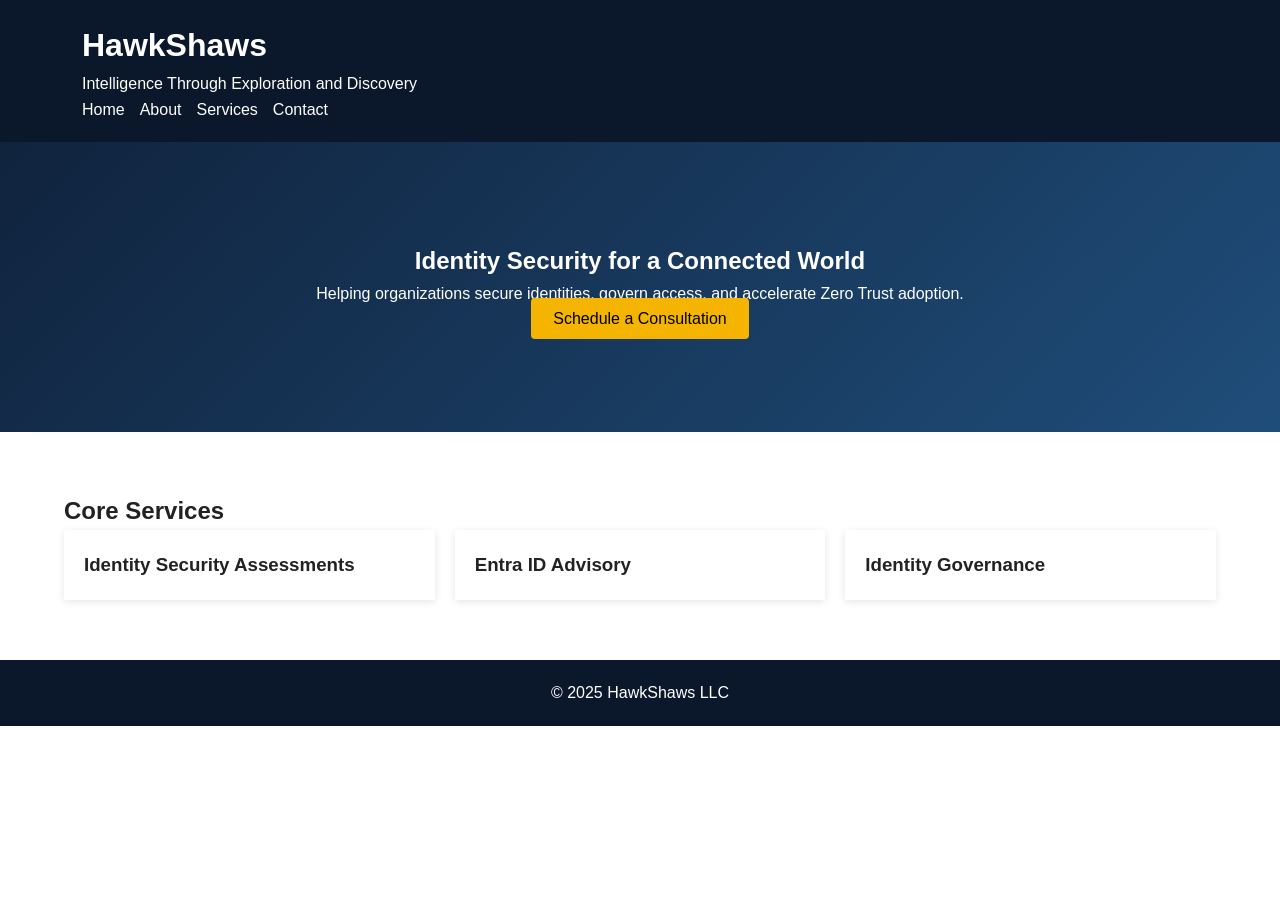
==== index.html @ cc8dcf1e "Hello World" ====
<!DOCTYPE html><html lang="en"><head><meta charset="UTF-8"><meta name="viewport" content="width=device-width, initial-scale=1.0"><title>HawkShaws | Intelligence Through Exploration and Discovery</title><link rel="stylesheet" href="style.css"></head><body><header><div class="container"><h1>HawkShaws</h1><p class="tagline">Intelligence Through Exploration and Discovery</p><nav><a href="index.html">Home</a><a href="about.html">About</a><a href="services.html">Services</a><a href="contact.html">Contact</a></nav></div></header><section class="hero"><div class="container"><h2>Identity Security for a Connected World</h2><p>Helping organizations secure identities, govern access, and accelerate Zero Trust adoption.</p><a class="btn" href="contact.html">Schedule a Consultation</a></div></section><section class="section"><div class="container"><h2>Core Services</h2><div class="cards"><div class="card"><h3>Identity Security Assessments</h3></div><div class="card"><h3>Entra ID Advisory</h3></div><div class="card"><h3>Identity Governance</h3></div></div></div></section><footer><p>© 2025 HawkShaws LLC</p></footer></body></html>
---- style.css ----
*{margin:0;padding:0;box-sizing:border-box}body{font-family:Arial,sans-serif;color:#222;line-height:1.6}header{background:#0b172a;color:#fff;padding:20px}nav a{color:#fff;margin-right:15px;text-decoration:none}.container{width:90%;max-width:1200px;margin:auto}.hero{background:linear-gradient(135deg,#10233d,#1f4d7a);color:#fff;padding:100px 20px;text-align:center}.btn{background:#f4b400;color:#000;padding:12px 22px;text-decoration:none;border-radius:4px}.section{padding:60px 0}.cards{display:grid;grid-template-columns:repeat(auto-fit,minmax(220px,1fr));gap:20px}.card{padding:20px;box-shadow:0 2px 8px rgba(0,0,0,.1)}footer{background:#0b172a;color:#fff;text-align:center;padding:20px}
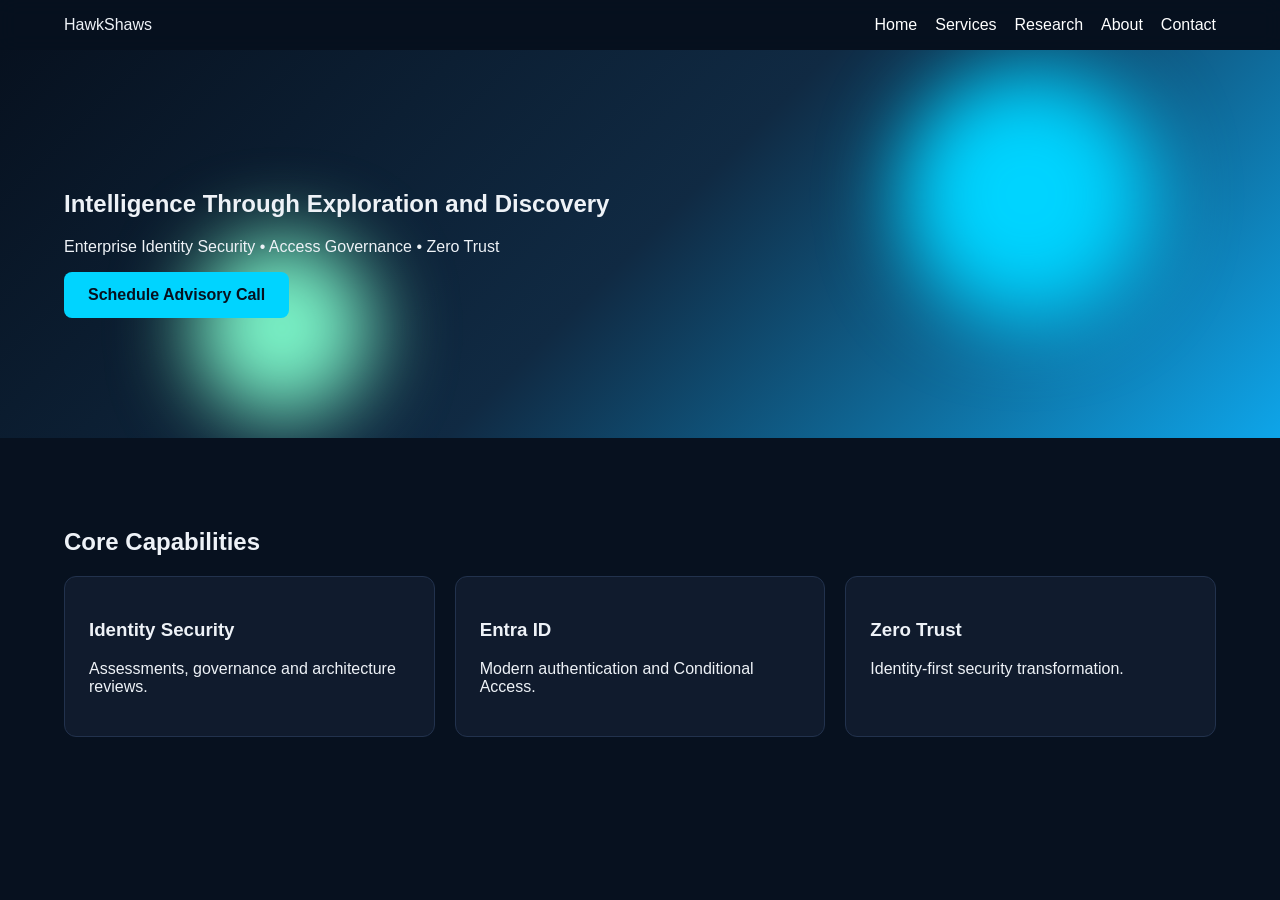
==== commit a778d534: "Add files via upload" ====
--- a/index.html
+++ b/index.html
@@ -1 +1,7 @@
-<!DOCTYPE html><html lang="en"><head><meta charset="UTF-8"><meta name="viewport" content="width=device-width, initial-scale=1.0"><title>HawkShaws | Intelligence Through Exploration and Discovery</title><link rel="stylesheet" href="style.css"></head><body><header><div class="container"><h1>HawkShaws</h1><p class="tagline">Intelligence Through Exploration and Discovery</p><nav><a href="index.html">Home</a><a href="about.html">About</a><a href="services.html">Services</a><a href="contact.html">Contact</a></nav></div></header><section class="hero"><div class="container"><h2>Identity Security for a Connected World</h2><p>Helping organizations secure identities, govern access, and accelerate Zero Trust adoption.</p><a class="btn" href="contact.html">Schedule a Consultation</a></div></section><section class="section"><div class="container"><h2>Core Services</h2><div class="cards"><div class="card"><h3>Identity Security Assessments</h3></div><div class="card"><h3>Entra ID Advisory</h3></div><div class="card"><h3>Identity Governance</h3></div></div></div></section><footer><p>© 2025 HawkShaws LLC</p></footer></body></html>+<!DOCTYPE html>
+<html lang="en"><head><meta charset="UTF-8"><meta name="viewport" content="width=device-width,initial-scale=1.0"><title>HawkShaws</title><link rel="stylesheet" href="style.css"></head>
+<body>
+<header class="header"><div class="container nav"><div class="logo">HawkShaws</div><button id="menuToggle" class="mobile-toggle">☰</button><nav id="navLinks" class="nav-links"><a href="#">Home</a><a href="services.html">Services</a><a href="research.html">Research</a><a href="about.html">About</a><a href="contact.html">Contact</a></nav></div></header>
+<section class="hero"><div class="orb orb1"></div><div class="orb orb2"></div><div class="container"><h1 class="fade">Intelligence Through Exploration and Discovery</h1><p class="fade delay">Enterprise Identity Security • Access Governance • Zero Trust</p><a class="btn fade delay2" href="contact.html">Schedule Advisory Call</a></div></section>
+<section class="container section"><h2>Core Capabilities</h2><div class="grid"><div class="card reveal"><h3>Identity Security</h3><p>Assessments, governance and architecture reviews.</p></div><div class="card reveal"><h3>Entra ID</h3><p>Modern authentication and Conditional Access.</p></div><div class="card reveal"><h3>Zero Trust</h3><p>Identity-first security transformation.</p></div></div></section>
+<script src="script.js"></script></body></html>
--- a/style.css
+++ b/style.css
@@ -1 +1 @@
-*{margin:0;padding:0;box-sizing:border-box}body{font-family:Arial,sans-serif;color:#222;line-height:1.6}header{background:#0b172a;color:#fff;padding:20px}nav a{color:#fff;margin-right:15px;text-decoration:none}.container{width:90%;max-width:1200px;margin:auto}.hero{background:linear-gradient(135deg,#10233d,#1f4d7a);color:#fff;padding:100px 20px;text-align:center}.btn{background:#f4b400;color:#000;padding:12px 22px;text-decoration:none;border-radius:4px}.section{padding:60px 0}.cards{display:grid;grid-template-columns:repeat(auto-fit,minmax(220px,1fr));gap:20px}.card{padding:20px;box-shadow:0 2px 8px rgba(0,0,0,.1)}footer{background:#0b172a;color:#fff;text-align:center;padding:20px}+*{box-sizing:border-box}body{margin:0;font-family:Segoe UI,Arial,sans-serif;background:#07111f;color:#eef2f7}.container{width:90%;max-width:1200px;margin:auto}.header{position:sticky;top:0;background:rgba(7,17,31,.85);backdrop-filter:blur(10px)}.nav{display:flex;justify-content:space-between;align-items:center;padding:16px 0}.nav-links a{color:#fff;text-decoration:none;margin-left:18px}.mobile-toggle{display:none;background:none;border:none;color:#fff;font-size:28px}.hero{position:relative;overflow:hidden;padding:120px 0;background:linear-gradient(135deg,#07111f,#102a43,#0ea5e9)}.orb{position:absolute;border-radius:50%;filter:blur(40px);animation:float 8s infinite ease-in-out}.orb1{width:250px;height:250px;background:#00d4ff;top:20px;right:10%}.orb2{width:180px;height:180px;background:#7cf5c8;bottom:20px;left:15%}.btn{display:inline-block;background:#00d4ff;color:#07111f;padding:14px 24px;border-radius:8px;text-decoration:none;font-weight:bold}.section{padding:70px 0}.grid{display:grid;grid-template-columns:repeat(auto-fit,minmax(250px,1fr));gap:20px}.card{background:#101b2d;border:1px solid #22324d;padding:24px;border-radius:12px;transition:.3s}.card:hover{transform:translateY(-8px)}.fade{animation:fadeUp 1s forwards}.delay{animation-delay:.3s}.delay2{animation-delay:.6s}.reveal{opacity:0;transform:translateY(30px)}.reveal.visible{opacity:1;transform:translateY(0);transition:.6s}@keyframes fadeUp{from{opacity:0;transform:translateY(30px)}to{opacity:1;transform:translateY(0)}}@keyframes float{50%{transform:translateY(-20px)}}@media(max-width:768px){.mobile-toggle{display:block}.nav-links{display:none;position:absolute;top:60px;left:0;right:0;background:#101b2d;padding:15px}.nav-links.active{display:block}.nav-links a{display:block;margin:10px 0}}
